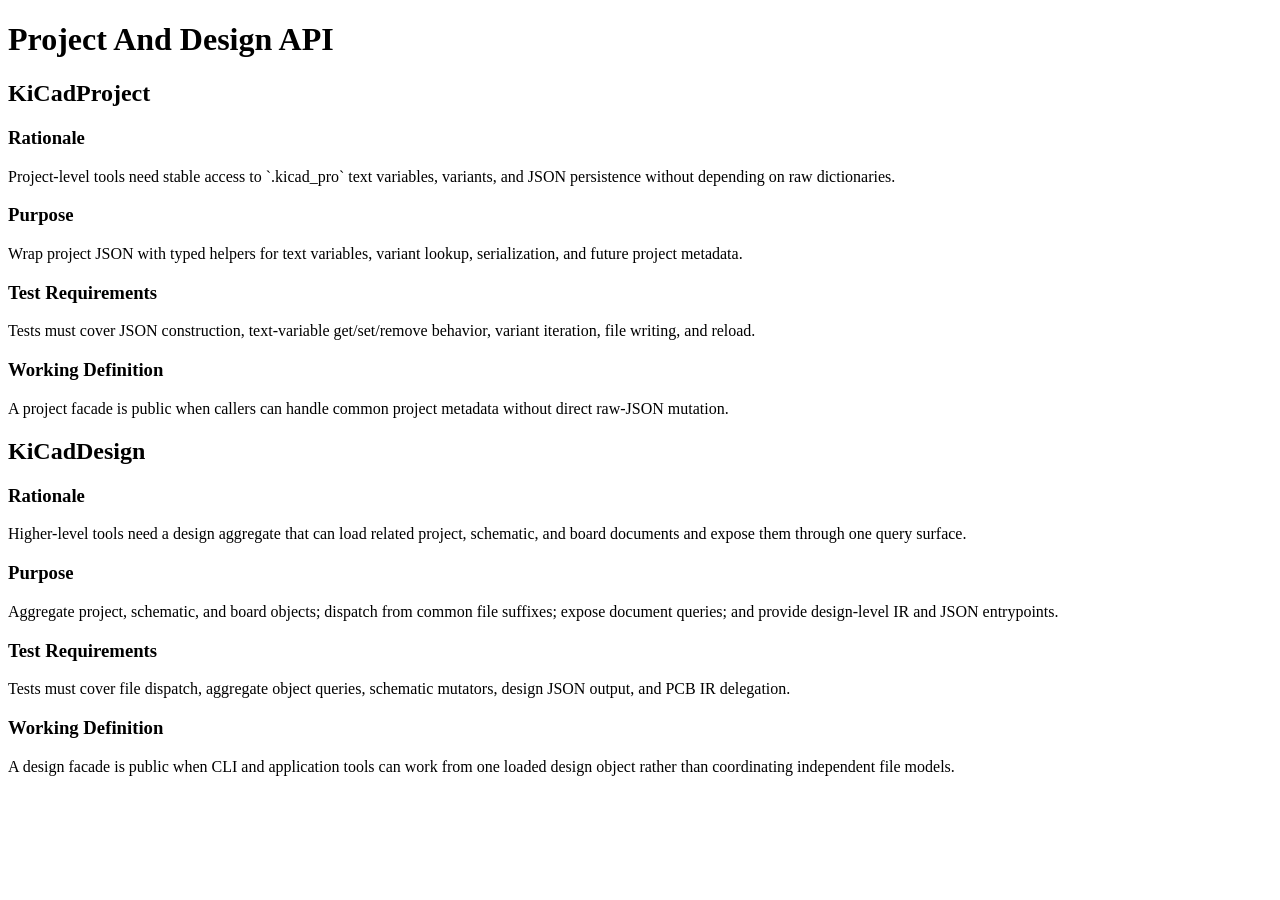
==== docs/design/api/project-design-api.html @ 0290370c "Initial public kicad-monkey baseline" ====
<!doctype html>
<html lang="en">
<head>
  <meta charset="utf-8">
  <title>KiCad Monkey Project And Design API</title>
</head>
<body>
  <h1>Project And Design API</h1>

  <section
    data-interface="KiCadProject"
    data-rack-stratum="L0_foundation"
    data-test-file="tests/L0_foundation/test_L0_037_project_design_api_cleanup.py"
    data-test-target="test_project_json_text_variable_and_variant_helpers"
  >
    <h2>KiCadProject</h2>
    <h3>Rationale</h3>
    <p>
      Project-level tools need stable access to `.kicad_pro` text variables,
      variants, and JSON persistence without depending on raw dictionaries.
    </p>
    <h3>Purpose</h3>
    <p>
      Wrap project JSON with typed helpers for text variables, variant lookup,
      serialization, and future project metadata.
    </p>
    <h3>Test Requirements</h3>
    <p>
      Tests must cover JSON construction, text-variable get/set/remove behavior,
      variant iteration, file writing, and reload.
    </p>
    <h3>Working Definition</h3>
    <p>
      A project facade is public when callers can handle common project metadata
      without direct raw-JSON mutation.
    </p>
  </section>

  <section
    data-interface="KiCadDesign"
    data-rack-stratum="L0_foundation"
    data-test-file="tests/L0_foundation/test_L0_037_project_design_api_cleanup.py"
    data-test-target="test_design_document_query_and_pcb_ir"
  >
    <h2>KiCadDesign</h2>
    <h3>Rationale</h3>
    <p>
      Higher-level tools need a design aggregate that can load related project,
      schematic, and board documents and expose them through one query surface.
    </p>
    <h3>Purpose</h3>
    <p>
      Aggregate project, schematic, and board objects; dispatch from common file
      suffixes; expose document queries; and provide design-level IR and JSON
      entrypoints.
    </p>
    <h3>Test Requirements</h3>
    <p>
      Tests must cover file dispatch, aggregate object queries, schematic
      mutators, design JSON output, and PCB IR delegation.
    </p>
    <h3>Working Definition</h3>
    <p>
      A design facade is public when CLI and application tools can work from one
      loaded design object rather than coordinating independent file models.
    </p>
  </section>
</body>
</html>
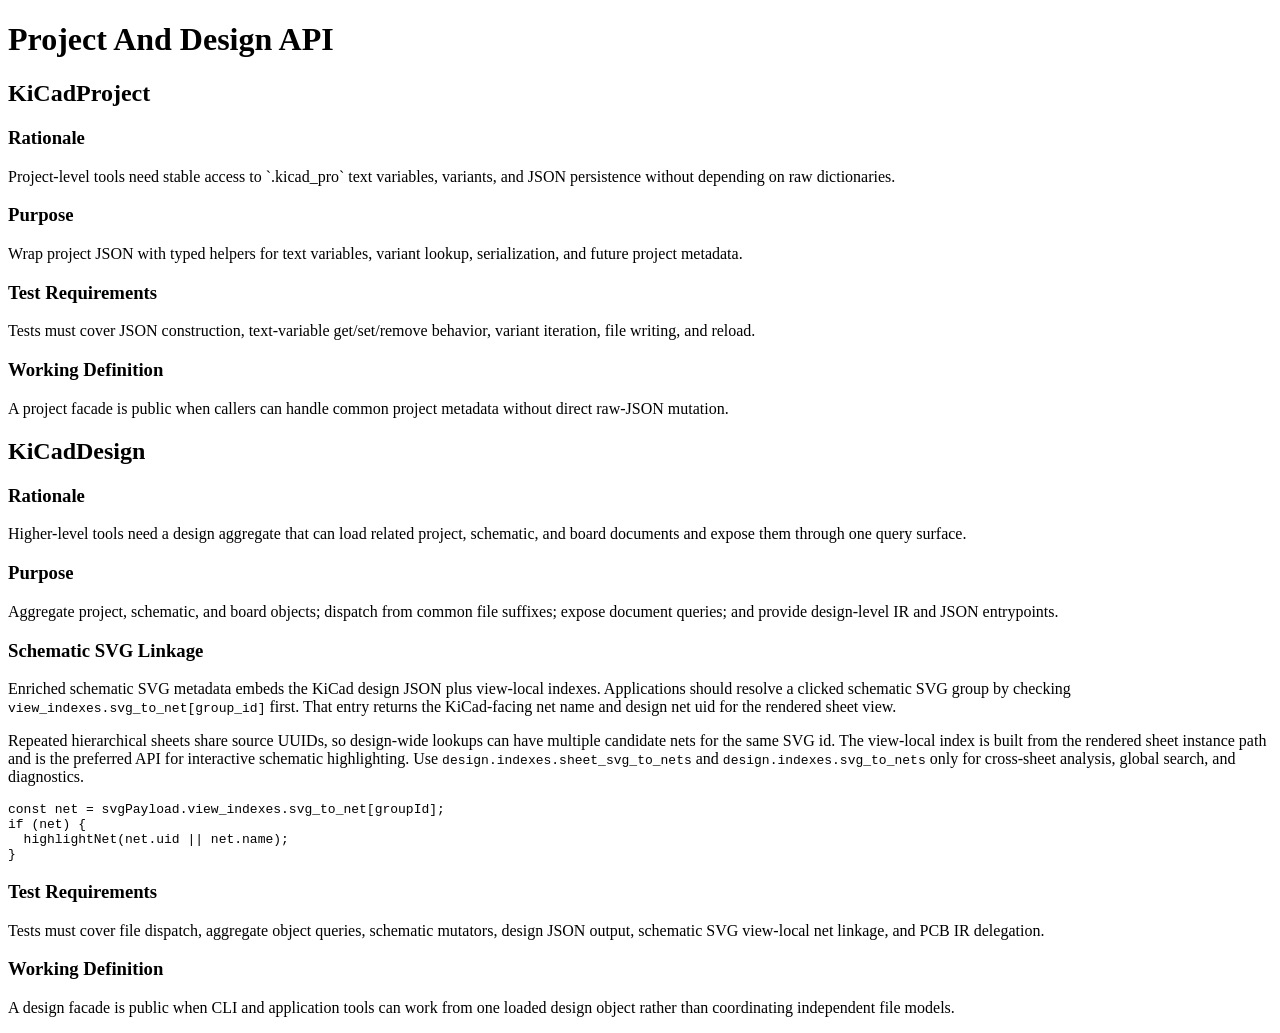
==== commit bd872f01: "feat: add schematic svg view net indexes" ====
--- a/docs/design/api/project-design-api.html
+++ b/docs/design/api/project-design-api.html
@@ -54,10 +54,32 @@
       suffixes; expose document queries; and provide design-level IR and JSON
       entrypoints.
     </p>
+    <h3>Schematic SVG Linkage</h3>
+    <p>
+      Enriched schematic SVG metadata embeds the KiCad design JSON plus
+      view-local indexes. Applications should resolve a clicked schematic SVG
+      group by checking <code>view_indexes.svg_to_net[group_id]</code> first.
+      That entry returns the KiCad-facing net name and design net uid for the
+      rendered sheet view.
+    </p>
+    <p>
+      Repeated hierarchical sheets share source UUIDs, so design-wide lookups
+      can have multiple candidate nets for the same SVG id. The view-local
+      index is built from the rendered sheet instance path and is the preferred
+      API for interactive schematic highlighting. Use
+      <code>design.indexes.sheet_svg_to_nets</code> and
+      <code>design.indexes.svg_to_nets</code> only for cross-sheet analysis,
+      global search, and diagnostics.
+    </p>
+    <pre><code>const net = svgPayload.view_indexes.svg_to_net[groupId];
+if (net) {
+  highlightNet(net.uid || net.name);
+}</code></pre>
     <h3>Test Requirements</h3>
     <p>
       Tests must cover file dispatch, aggregate object queries, schematic
-      mutators, design JSON output, and PCB IR delegation.
+      mutators, design JSON output, schematic SVG view-local net linkage, and
+      PCB IR delegation.
     </p>
     <h3>Working Definition</h3>
     <p>
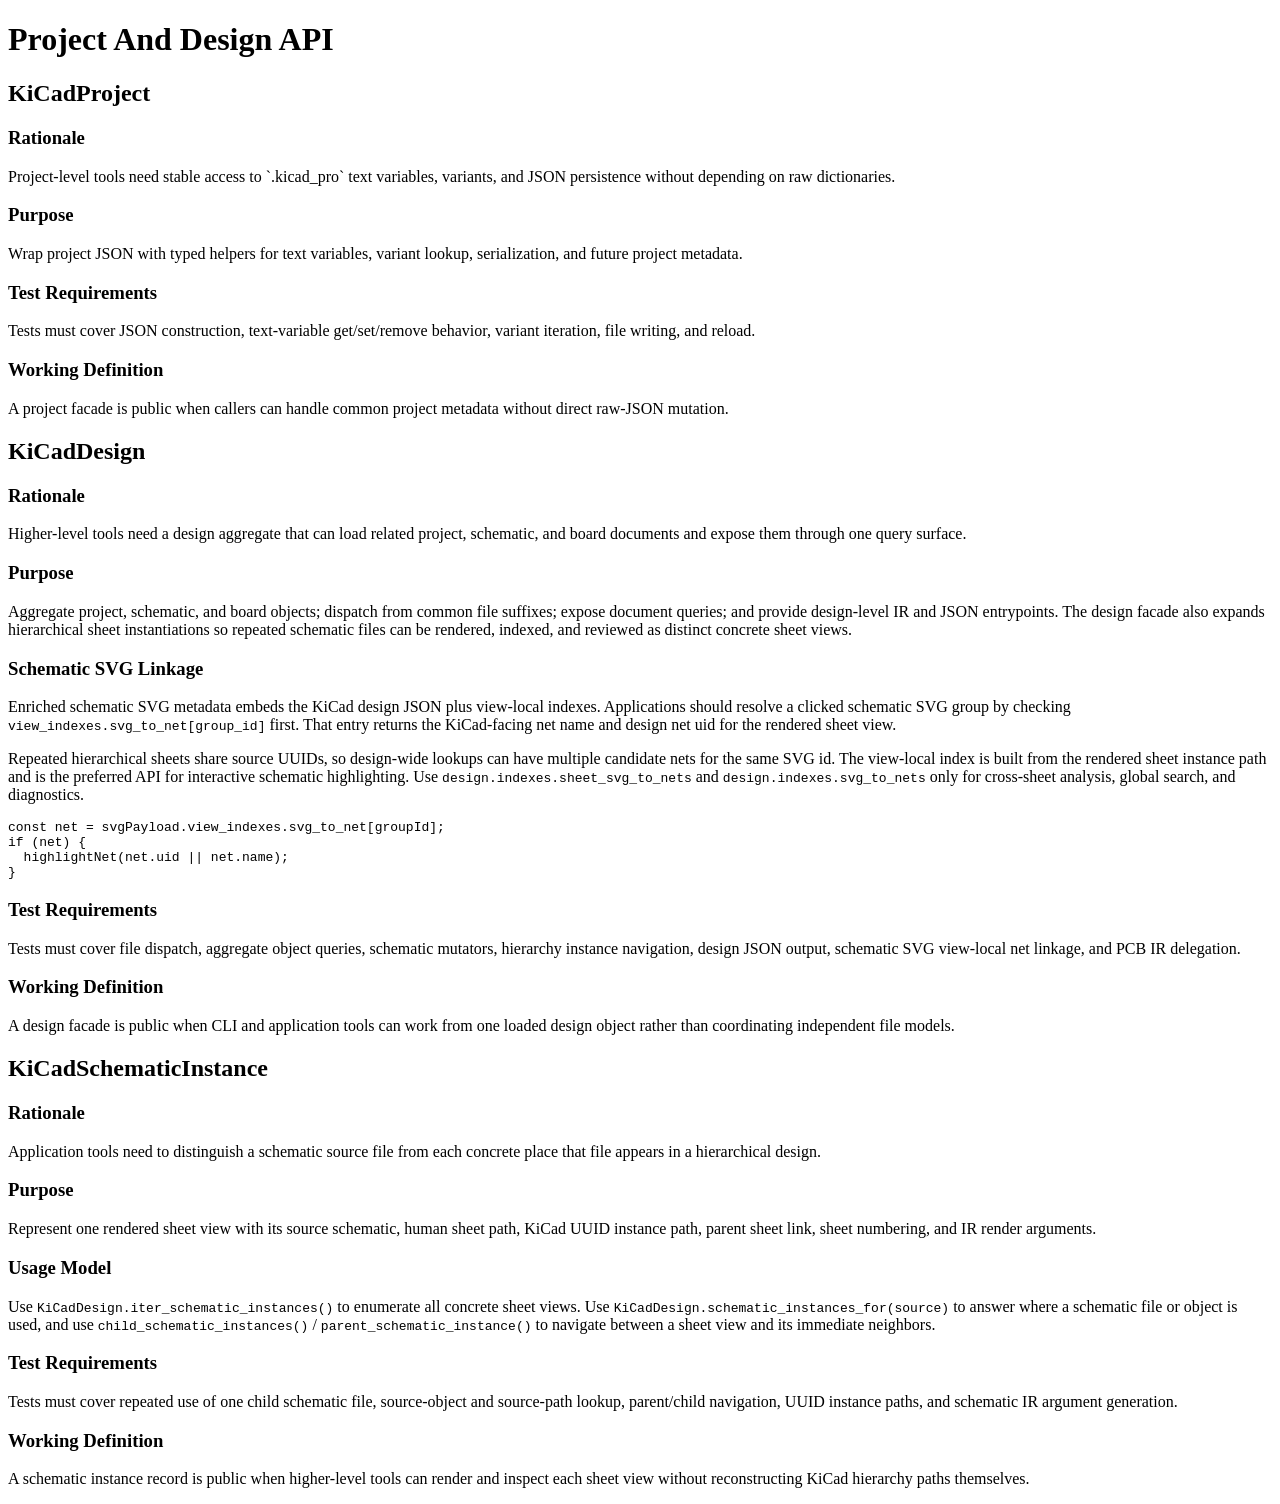
==== commit 613ed671: "feat: add schematic hierarchy instance API" ====
--- a/docs/design/api/project-design-api.html
+++ b/docs/design/api/project-design-api.html
@@ -52,7 +52,9 @@
     <p>
       Aggregate project, schematic, and board objects; dispatch from common file
       suffixes; expose document queries; and provide design-level IR and JSON
-      entrypoints.
+      entrypoints. The design facade also expands hierarchical sheet
+      instantiations so repeated schematic files can be rendered, indexed, and
+      reviewed as distinct concrete sheet views.
     </p>
     <h3>Schematic SVG Linkage</h3>
     <p>
@@ -78,8 +80,8 @@
     <h3>Test Requirements</h3>
     <p>
       Tests must cover file dispatch, aggregate object queries, schematic
-      mutators, design JSON output, schematic SVG view-local net linkage, and
-      PCB IR delegation.
+      mutators, hierarchy instance navigation, design JSON output, schematic
+      SVG view-local net linkage, and PCB IR delegation.
     </p>
     <h3>Working Definition</h3>
     <p>
@@ -87,5 +89,47 @@
       loaded design object rather than coordinating independent file models.
     </p>
   </section>
+
+  <section
+    data-interface="KiCadSchematicInstance"
+    data-rack-stratum="L0_foundation"
+    data-test-file="tests/L0_foundation/test_L0_037_project_design_api_cleanup.py"
+    data-test-target="test_design_schematic_instance_navigation"
+  >
+    <h2>KiCadSchematicInstance</h2>
+    <h3>Rationale</h3>
+    <p>
+      Application tools need to distinguish a schematic source file from each
+      concrete place that file appears in a hierarchical design.
+    </p>
+    <h3>Purpose</h3>
+    <p>
+      Represent one rendered sheet view with its source schematic, human sheet
+      path, KiCad UUID instance path, parent sheet link, sheet numbering, and
+      IR render arguments.
+    </p>
+    <h3>Usage Model</h3>
+    <p>
+      Use <code>KiCadDesign.iter_schematic_instances()</code> to enumerate all
+      concrete sheet views. Use
+      <code>KiCadDesign.schematic_instances_for(source)</code> to answer where
+      a schematic file or object is used, and use
+      <code>child_schematic_instances()</code> /
+      <code>parent_schematic_instance()</code> to navigate between a sheet view
+      and its immediate neighbors.
+    </p>
+    <h3>Test Requirements</h3>
+    <p>
+      Tests must cover repeated use of one child schematic file, source-object
+      and source-path lookup, parent/child navigation, UUID instance paths, and
+      schematic IR argument generation.
+    </p>
+    <h3>Working Definition</h3>
+    <p>
+      A schematic instance record is public when higher-level tools can render
+      and inspect each sheet view without reconstructing KiCad hierarchy paths
+      themselves.
+    </p>
+  </section>
 </body>
 </html>
